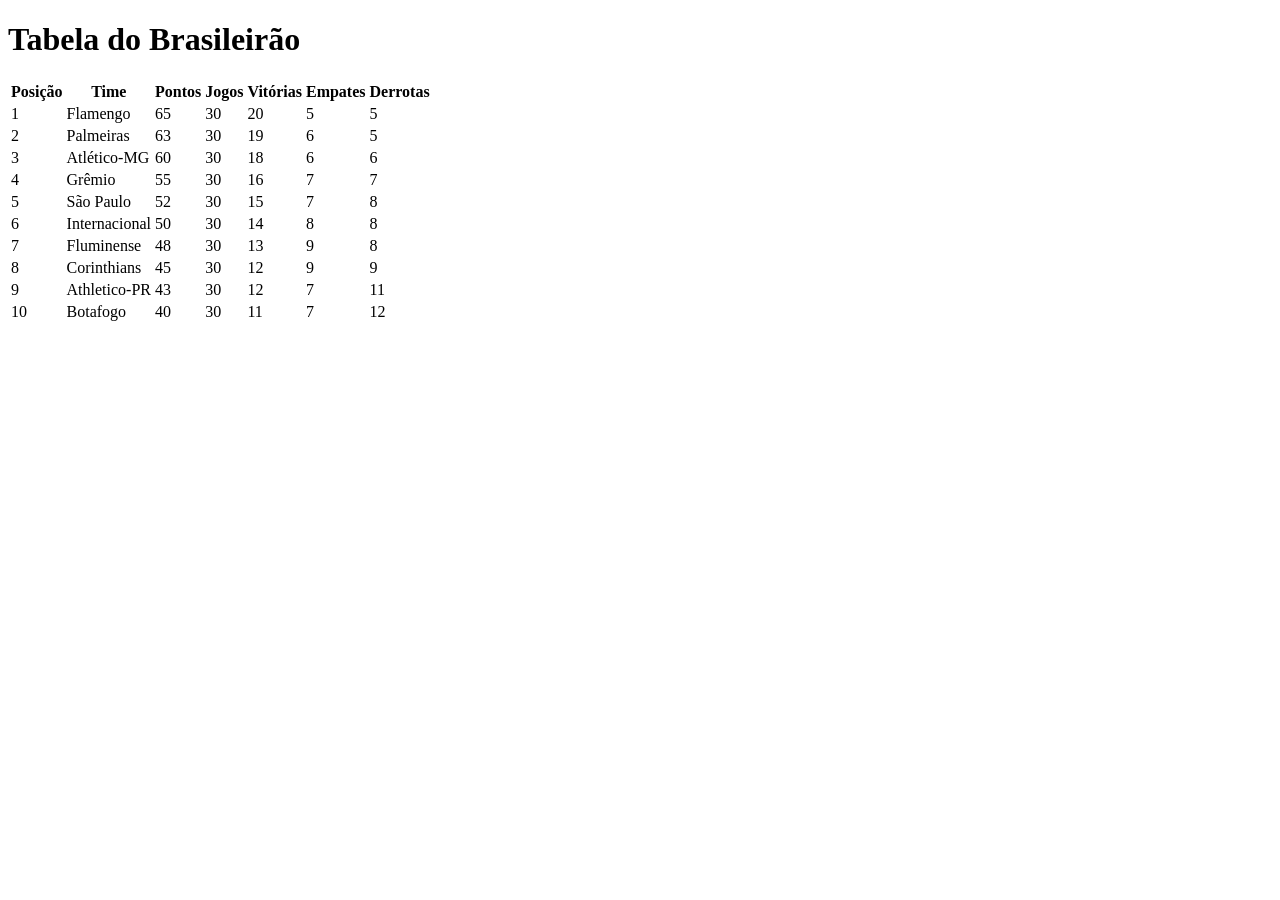
==== brasileirao.html @ ef07fb99 "Add files via upload" ====
<!DOCTYPE html>
<html lang="pt-BR">
<head>
    <meta charset="UTF-8">
    <title>Tabela do Brasileirão</title>
    <link rel="stylesheet" href="style_brasileiro.html">
</head>
<body>

<h1>Tabela do Brasileirão</h1>

<table>
    <tr>
        <th>Posição</th>
        <th>Time</th>
        <th>Pontos</th>
        <th>Jogos</th>
        <th>Vitórias</th>
        <th>Empates</th>
        <th>Derrotas</th>
    </tr>
    <tr><td>1</td><td>Flamengo</td><td>65</td><td>30</td><td>20</td><td>5</td><td>5</td></tr>
    <tr><td>2</td><td>Palmeiras</td><td>63</td><td>30</td><td>19</td><td>6</td><td>5</td></tr>
    <tr><td>3</td><td>Atlético-MG</td><td>60</td><td>30</td><td>18</td><td>6</td><td>6</td></tr>
    <tr><td>4</td><td>Grêmio</td><td>55</td><td>30</td><td>16</td><td>7</td><td>7</td></tr>
    <tr><td>5</td><td>São Paulo</td><td>52</td><td>30</td><td>15</td><td>7</td><td>8</td></tr>
    <tr><td>6</td><td>Internacional</td><td>50</td><td>30</td><td>14</td><td>8</td><td>8</td></tr>
    <tr><td>7</td><td>Fluminense</td><td>48</td><td>30</td><td>13</td><td>9</td><td>8</td></tr>
    <tr><td>8</td><td>Corinthians</td><td>45</td><td>30</td><td>12</td><td>9</td><td>9</td></tr>
    <tr><td>9</td><td>Athletico-PR</td><td>43</td><td>30</td><td>12</td><td>7</td><td>11</td></tr>
    <tr><td>10</td><td>Botafogo</td><td>40</td><td>30</td><td>11</td><td>7</td><td>12</td></tr>
</table>

</body>
</html>
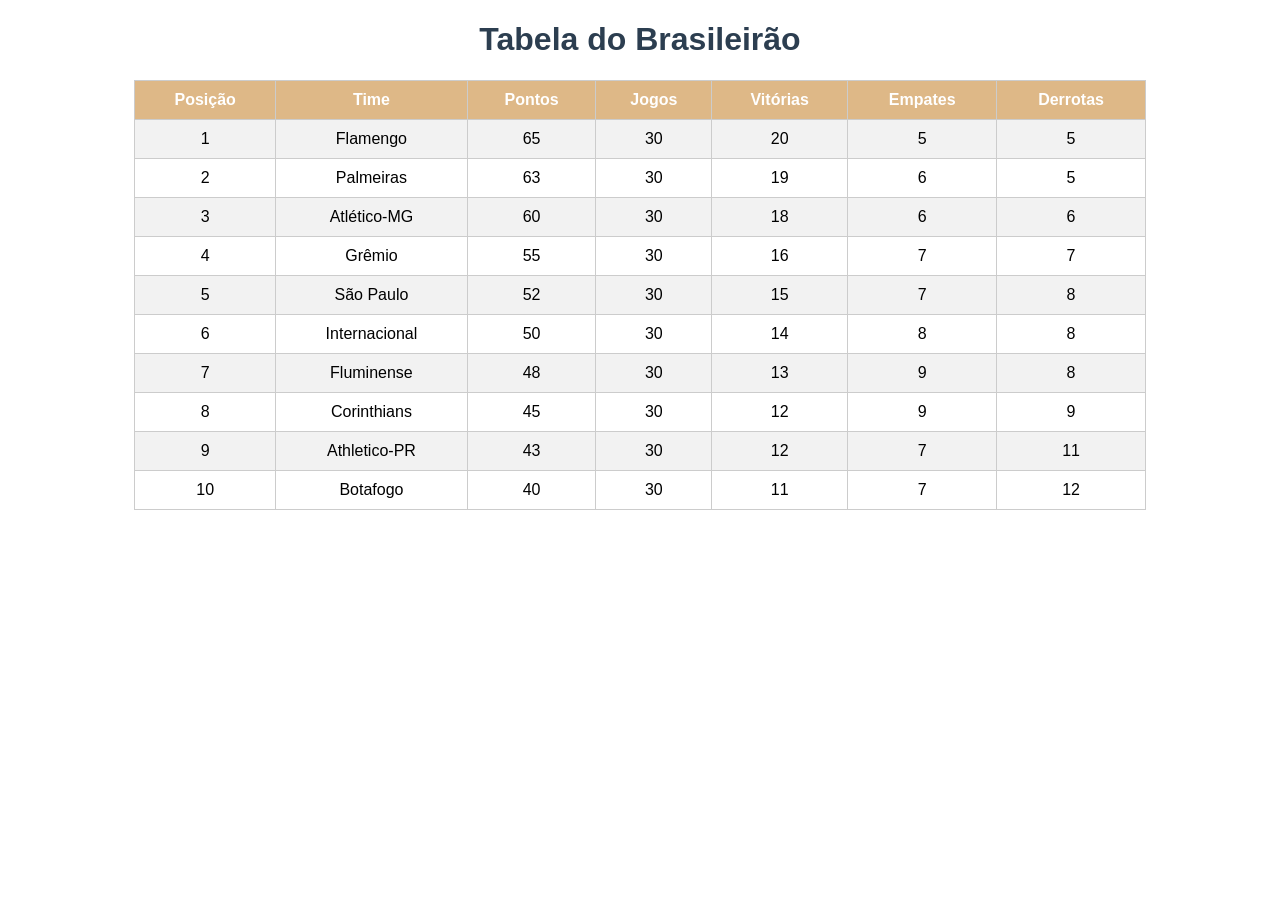
==== commit 72e70cf4: "Add files via upload" ====
--- a/brasileirao.html
+++ b/brasileirao.html
@@ -3,7 +3,7 @@
 <head>
     <meta charset="UTF-8">
     <title>Tabela do Brasileirão</title>
-    <link rel="stylesheet" href="style_brasileiro.html">
+    <link rel="stylesheet" href="style_brasileiro.css">
 </head>
 <body>
 
@@ -31,5 +31,6 @@
     <tr><td>10</td><td>Botafogo</td><td>40</td><td>30</td><td>11</td><td>7</td><td>12</td></tr>
 </table>
 
+
 </body>
 </html>
--- a/style_brasileiro.css
+++ b/style_brasileiro.css
@@ -0,0 +1,34 @@
+body {
+    font-family: Arial, sans-serif;
+    background-color: white;
+    text-align: center;
+}
+
+h1 {
+    color: #2c3e50;
+}
+
+table {
+    margin: auto;
+    border-collapse: collapse;
+    width: 80%;
+    background: white;
+}
+
+th, td {
+    border: 1px solid #ccc;
+    padding: 10px;
+}
+
+th {
+    background-color: burlywood;
+    color: white;
+}
+
+tr:nth-child(even) {
+    background-color: #f2f2f2;
+}
+
+tr:hover {
+    background-color: #ddd;
+}
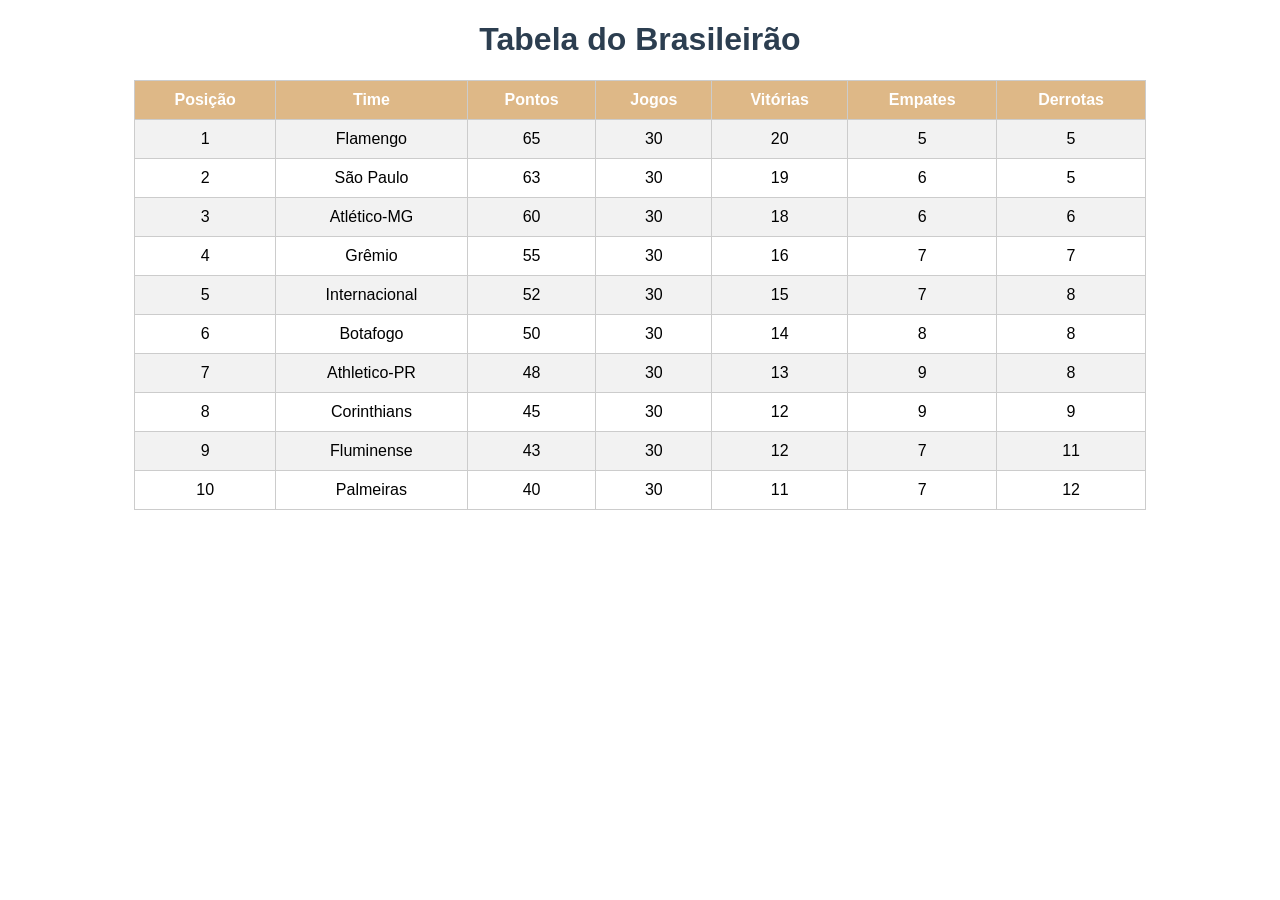
==== commit 58284cf6: "Update brasileirao.html" ====
--- a/brasileirao.html
+++ b/brasileirao.html
@@ -2,7 +2,7 @@
 <html lang="pt-BR">
 <head>
     <meta charset="UTF-8">
-    <title>Tabela do Brasileirão</title>
+    <title>Brasileirão 2026</title>
     <link rel="stylesheet" href="style_brasileiro.css">
 </head>
 <body>
@@ -20,17 +20,17 @@
         <th>Derrotas</th>
     </tr>
     <tr><td>1</td><td>Flamengo</td><td>65</td><td>30</td><td>20</td><td>5</td><td>5</td></tr>
-    <tr><td>2</td><td>Palmeiras</td><td>63</td><td>30</td><td>19</td><td>6</td><td>5</td></tr>
+    <tr><td>2</td><td>São Paulo</td><td>63</td><td>30</td><td>19</td><td>6</td><td>5</td></tr>
     <tr><td>3</td><td>Atlético-MG</td><td>60</td><td>30</td><td>18</td><td>6</td><td>6</td></tr>
     <tr><td>4</td><td>Grêmio</td><td>55</td><td>30</td><td>16</td><td>7</td><td>7</td></tr>
-    <tr><td>5</td><td>São Paulo</td><td>52</td><td>30</td><td>15</td><td>7</td><td>8</td></tr>
-    <tr><td>6</td><td>Internacional</td><td>50</td><td>30</td><td>14</td><td>8</td><td>8</td></tr>
-    <tr><td>7</td><td>Fluminense</td><td>48</td><td>30</td><td>13</td><td>9</td><td>8</td></tr>
+    <tr><td>5</td><td>Internacional</td><td>52</td><td>30</td><td>15</td><td>7</td><td>8</td></tr>
+    <tr><td>6</td><td>Botafogo</td><td>50</td><td>30</td><td>14</td><td>8</td><td>8</td></tr>
+    <tr><td>7</td><td>Athletico-PR</td><td>48</td><td>30</td><td>13</td><td>9</td><td>8</td></tr>
     <tr><td>8</td><td>Corinthians</td><td>45</td><td>30</td><td>12</td><td>9</td><td>9</td></tr>
-    <tr><td>9</td><td>Athletico-PR</td><td>43</td><td>30</td><td>12</td><td>7</td><td>11</td></tr>
-    <tr><td>10</td><td>Botafogo</td><td>40</td><td>30</td><td>11</td><td>7</td><td>12</td></tr>
+    <tr><td>9</td><td>Fluminense</td><td>43</td><td>30</td><td>12</td><td>7</td><td>11</td></tr>
+    <tr><td>10</td><td>Palmeiras</td><td>40</td><td>30</td><td>11</td><td>7</td><td>12</td></tr>
 </table>
 
 
 </body>
-</html>+</html>
